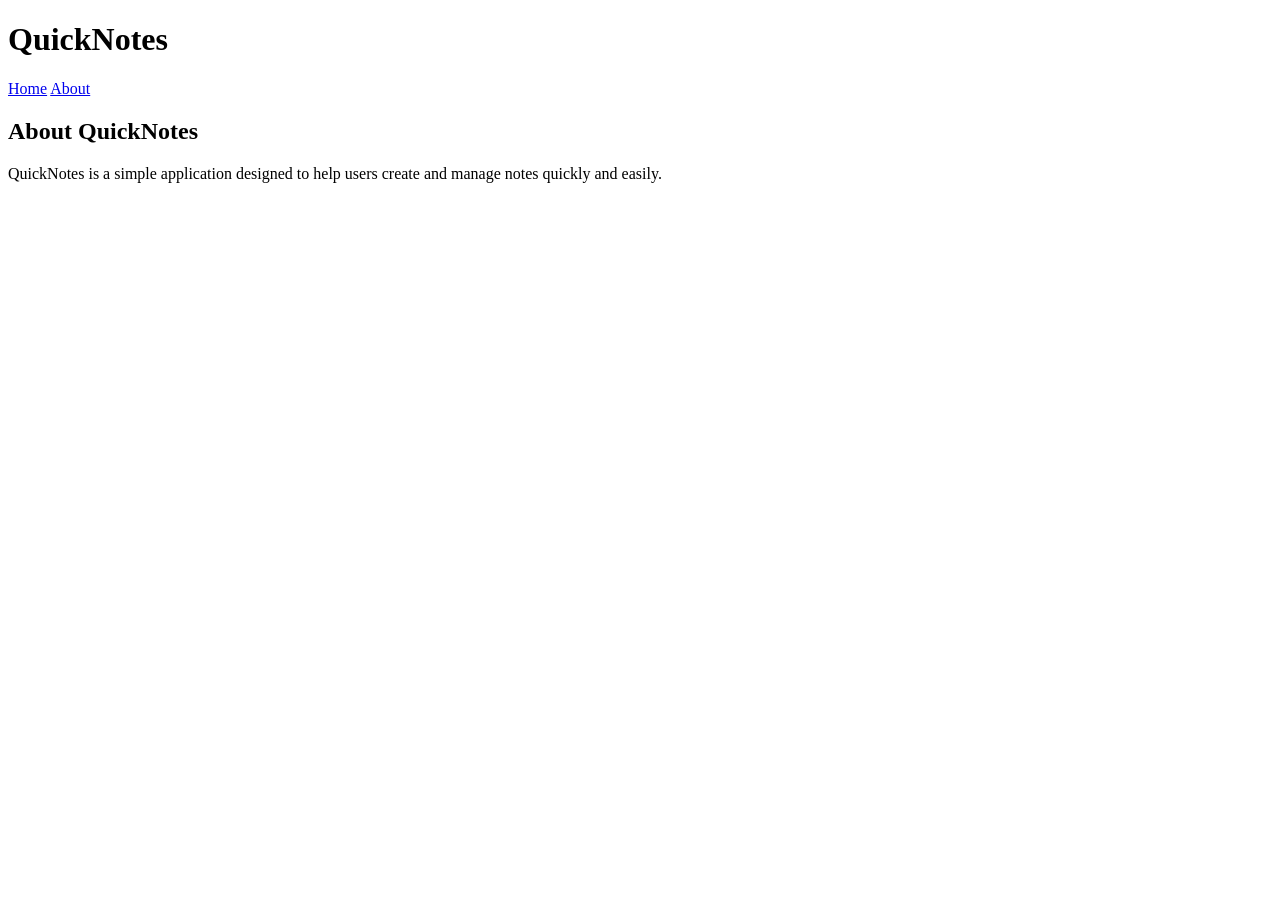
==== day1/about.html @ 30f46bc9 "Complete Day 1 QuickNotes" ====
<!DOCTYPE html>
<html lang="en">
<head>
    <meta charset="UTF-8">
    <meta name="viewport" content="width=device-width, initial-scale=1.0">
    <title>About QuickNotes</title>
</head>
<body>

    <header>
        <h1>QuickNotes</h1>

        <nav>
            <a href="index.html">Home</a>
            <a href="about.html">About</a>
        </nav>
    </header>

    <main>
        <h2>About QuickNotes</h2>
        <p>QuickNotes is a simple application designed to help users create and manage notes quickly and easily.</p>
    </main>

</body>
</html>
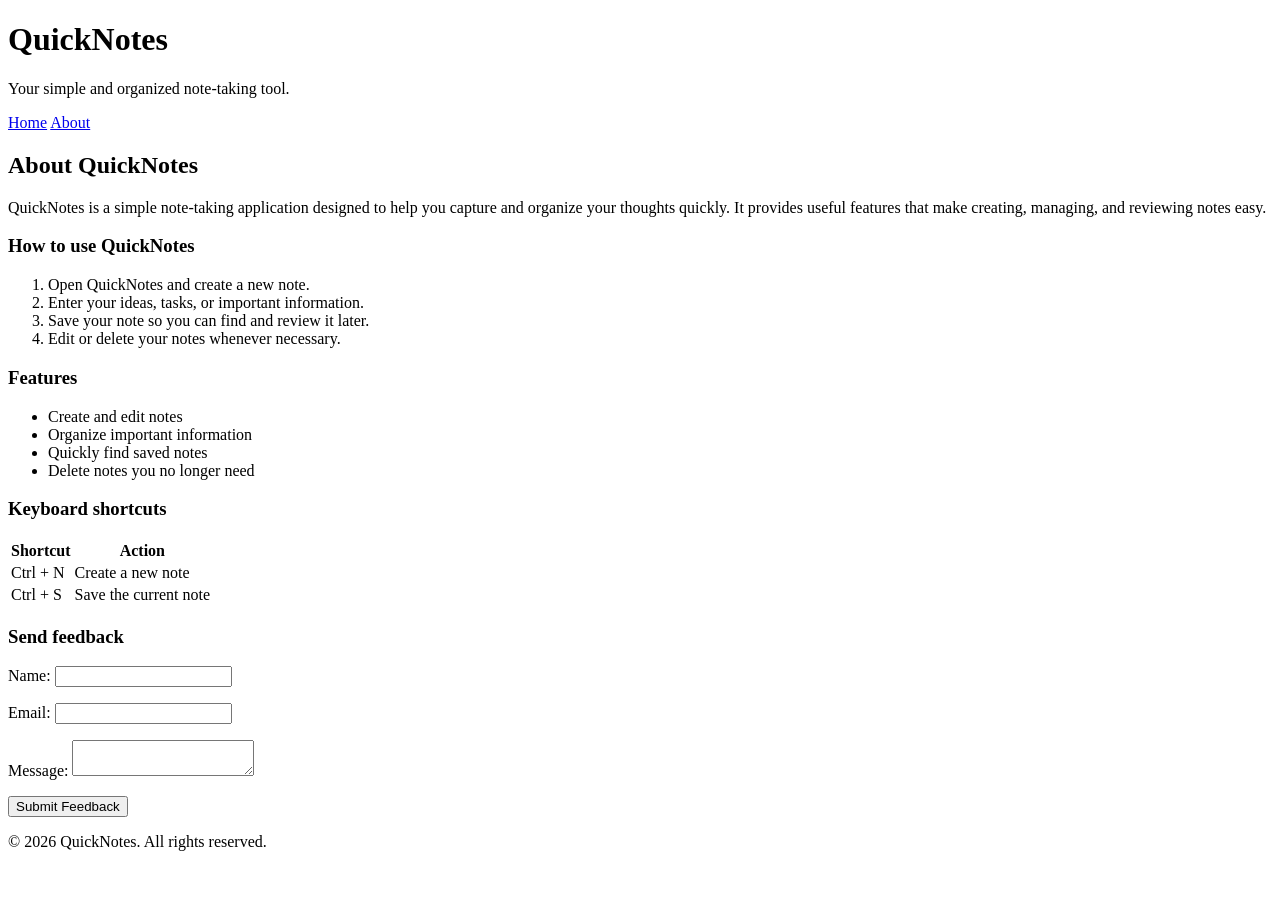
==== commit 76e67e10: "Day 1 assignment" ====
--- a/day1/about.html
+++ b/day1/about.html
@@ -9,6 +9,7 @@
 
     <header>
         <h1>QuickNotes</h1>
+        <p>Your simple and organized note-taking tool.</p>
 
         <nav>
             <a href="index.html">Home</a>
@@ -18,8 +19,79 @@
 
     <main>
         <h2>About QuickNotes</h2>
-        <p>QuickNotes is a simple application designed to help users create and manage notes quickly and easily.</p>
+
+        <p>QuickNotes is a simple note-taking application designed to help you capture and organize your thoughts quickly. It provides useful features that make creating, managing, and reviewing notes easy.</p>
+
+        <section>
+            <h3>How to use QuickNotes</h3>
+            <ol>
+                <li>Open QuickNotes and create a new note.</li>
+                <li>Enter your ideas, tasks, or important information.</li>
+                <li>Save your note so you can find and review it later.</li>
+                <li>Edit or delete your notes whenever necessary.</li>
+            </ol>
+        </section>
+
+        <section>
+            <h3>Features</h3>
+            <ul>
+                <li>Create and edit notes</li>
+                <li>Organize important information</li>
+                <li>Quickly find saved notes</li>
+                <li>Delete notes you no longer need</li>
+            </ul>
+        </section>
+
+        <section>
+            <h3>Keyboard shortcuts</h3>
+
+            <table>
+                <thead>
+                    <tr>
+                        <th>Shortcut</th>
+                        <th>Action</th>
+                    </tr>
+                </thead>
+                <tbody>
+                    <tr>
+                        <td>Ctrl + N</td>
+                        <td>Create a new note</td>
+                    </tr>
+                    <tr>
+                        <td>Ctrl + S</td>
+                        <td>Save the current note</td>
+                    </tr>
+                </tbody>
+            </table>
+        </section>
+
+        <section>
+            <h3>Send feedback</h3>
+
+            <form>
+                <p>
+                    <label for="name">Name:</label>
+                    <input type="text" id="name" name="name" required>
+                </p>
+
+                <p>
+                    <label for="email">Email:</label>
+                    <input type="email" id="email" name="email" required>
+                </p>
+
+                <p>
+                    <label for="message">Message:</label>
+                    <textarea id="message" name="message" required></textarea>
+                </p>
+
+                <button type="submit">Submit Feedback</button>
+            </form>
+        </section>
     </main>
+
+    <footer>
+        <p>&copy; 2026 QuickNotes. All rights reserved.</p>
+    </footer>
 
 </body>
 </html>
